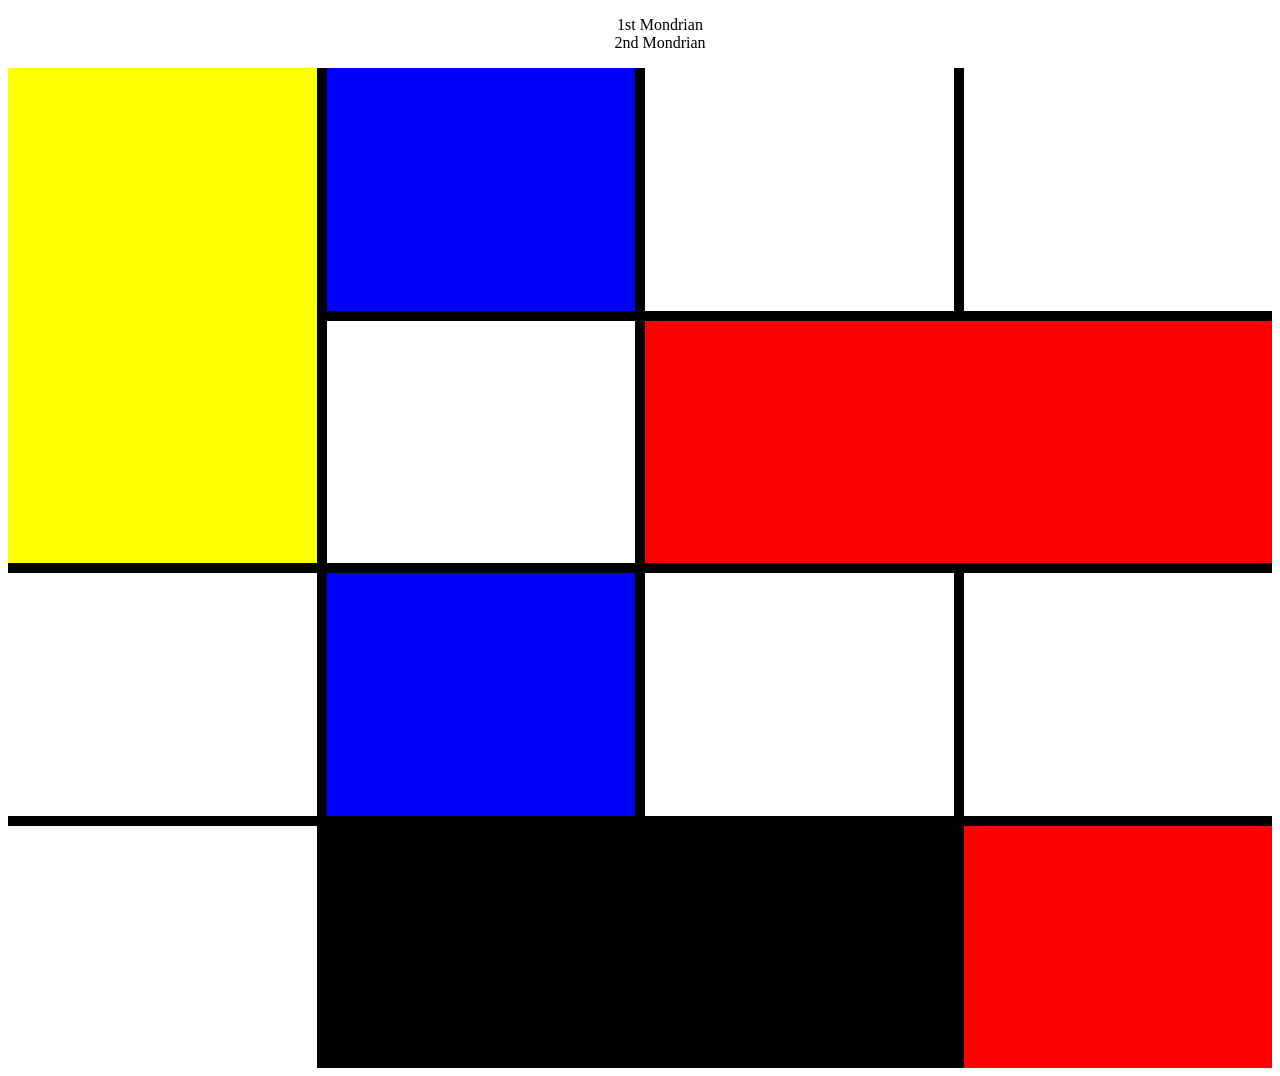
==== index.html @ a9463909 "Pending changes exported from your codespace" ====
<!DOCTYPE html>
<html lang="en">
<head>
    <meta charset="UTF-8">
    <meta name="viewport" content="width=device-width, initial-scale=1.0">
    <link rel="stylesheet" href="style.css">
    <title>Mondrian Grid</title>
</head>
<nav class="navbar">
    <ul>
        <li><a href="index.html">1st Mondrian</a></li>
        <li><a href="page2.html">2nd Mondrian</a></li>
    </ul>
</nav>
<body>
    <div class="container">
        <div id="num1" class="item"></div>
        <div id="num2" class="item"></div>
        <div id="num3" class="item"></div>
        <div id="num4" class="item"></div>
        <div id="num5" class="item"></div>
        <div id="num6" class="item"></div>
        <div id="num7" class="item"></div>
        <div id="num8" class="item"></div>
        <div id="num9" class="item"></div>
        <div id="num10" class="item"></div>
        <div id="num11" class="item"></div>
        <div id="num12" class="item"></div>
    </div>
</body>
</html>
---- style.css ----
.container{
    background-color:black;
    display:grid;
    grid-template-columns:auto auto auto auto;
    grid-gap:10px;
    height:1000px;
}
.navbar li{
    list-style-type:none;
    text-align:center;
}
.navbar a{
    text-decoration:none;
    color:black;
}
.navbar{
    display:block;
}
.item{
    background-color:white;
}
#num1{
    grid-row-start:1;
    grid-row-end:3;
    grid-column-start:1;
    grid-column-end:2;
    background-color:yellow;
}
#num2{
    grid-column-start:2;
    grid-column-end:3;
    background-color:blue;
}
#num5{
    grid-row-start:2;
    grid-row-end:3;
    grid-column-start:3;
    grid-column-end:5;
    background-color:red;
}
#num8{
    grid-row-start:3;
    grid-row-end:4;
    grid-column-start:2;
    grid-column-end:3;
    background-color:blue;
}
#num12{
    grid-column-start:4;
    grid-column-end:5;
    background-color:red;
}
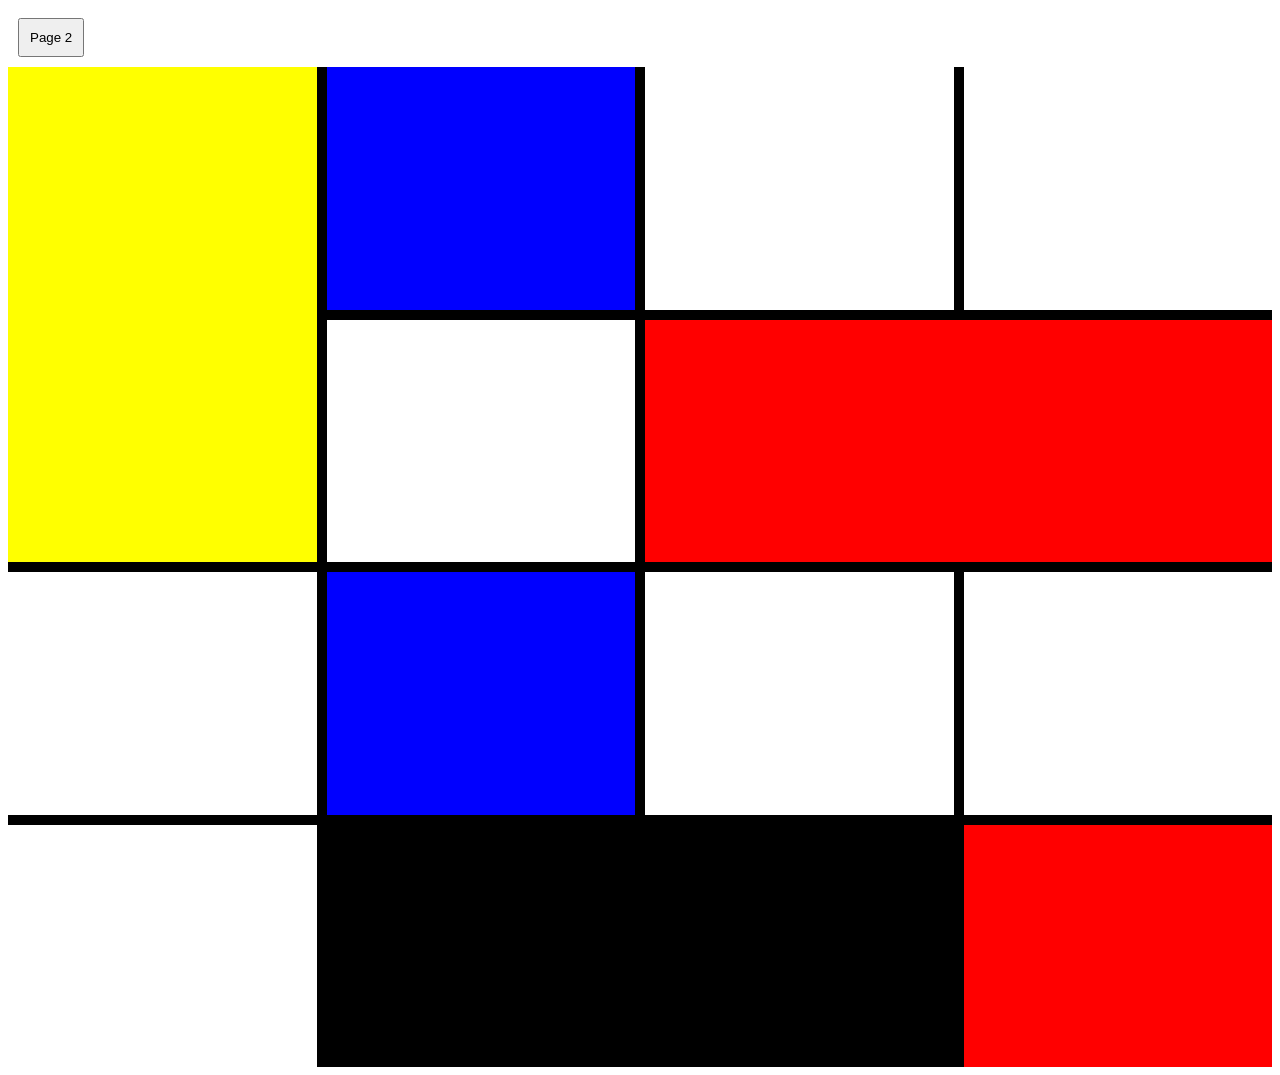
==== commit f0ac7351: "new file:   index.html 	new file:   page2.html" ====
--- a/index.html
+++ b/index.html
@@ -1,17 +1,56 @@
 <!DOCTYPE html>
 <html lang="en">
 <head>
+    <style>
+        .container{
+            margin:none;
+            background-color:black;
+            display:grid;
+            grid-template-columns:300px 250px auto 400px;
+            grid-gap:10px;
+            height:1000px;
+        }
+        .item{
+            background-color:white;
+        }
+        #num1{
+            grid-row-start:1;
+            grid-row-end:3;
+            grid-column-start:1;
+            grid-column-end:2;
+            background-color:yellow;
+        }
+        #num2{
+            grid-column-start:2;
+            grid-column-end:3;
+            background-color:blue;
+        }
+        #num5{
+            grid-row-start:2;
+            grid-row-end:3;
+            grid-column-start:3;
+            grid-column-end:5;
+            background-color:red;
+        }
+        #num8{
+            grid-row-start:3;
+            grid-row-end:4;
+            grid-column-start:2;
+            grid-column-end:3;
+            background-color:blue;
+        }
+        #num12{
+            grid-column-start:4;
+            grid-column-end:5;
+            background-color:red;
+        }
+    </style>
     <meta charset="UTF-8">
     <meta name="viewport" content="width=device-width, initial-scale=1.0">
     <link rel="stylesheet" href="style.css">
     <title>Mondrian Grid</title>
 </head>
-<nav class="navbar">
-    <ul>
-        <li><a href="index.html">1st Mondrian</a></li>
-        <li><a href="page2.html">2nd Mondrian</a></li>
-    </ul>
-</nav>
+<button style="padding:10px; margin:10px;"><a href="page2.html" style="text-decoration:none; color:black;">Page 2</a></button>
 <body>
     <div class="container">
         <div id="num1" class="item"></div>
@@ -27,5 +66,6 @@
         <div id="num11" class="item"></div>
         <div id="num12" class="item"></div>
     </div>
+    <script src="index.js"></script>
 </body>
 </html>
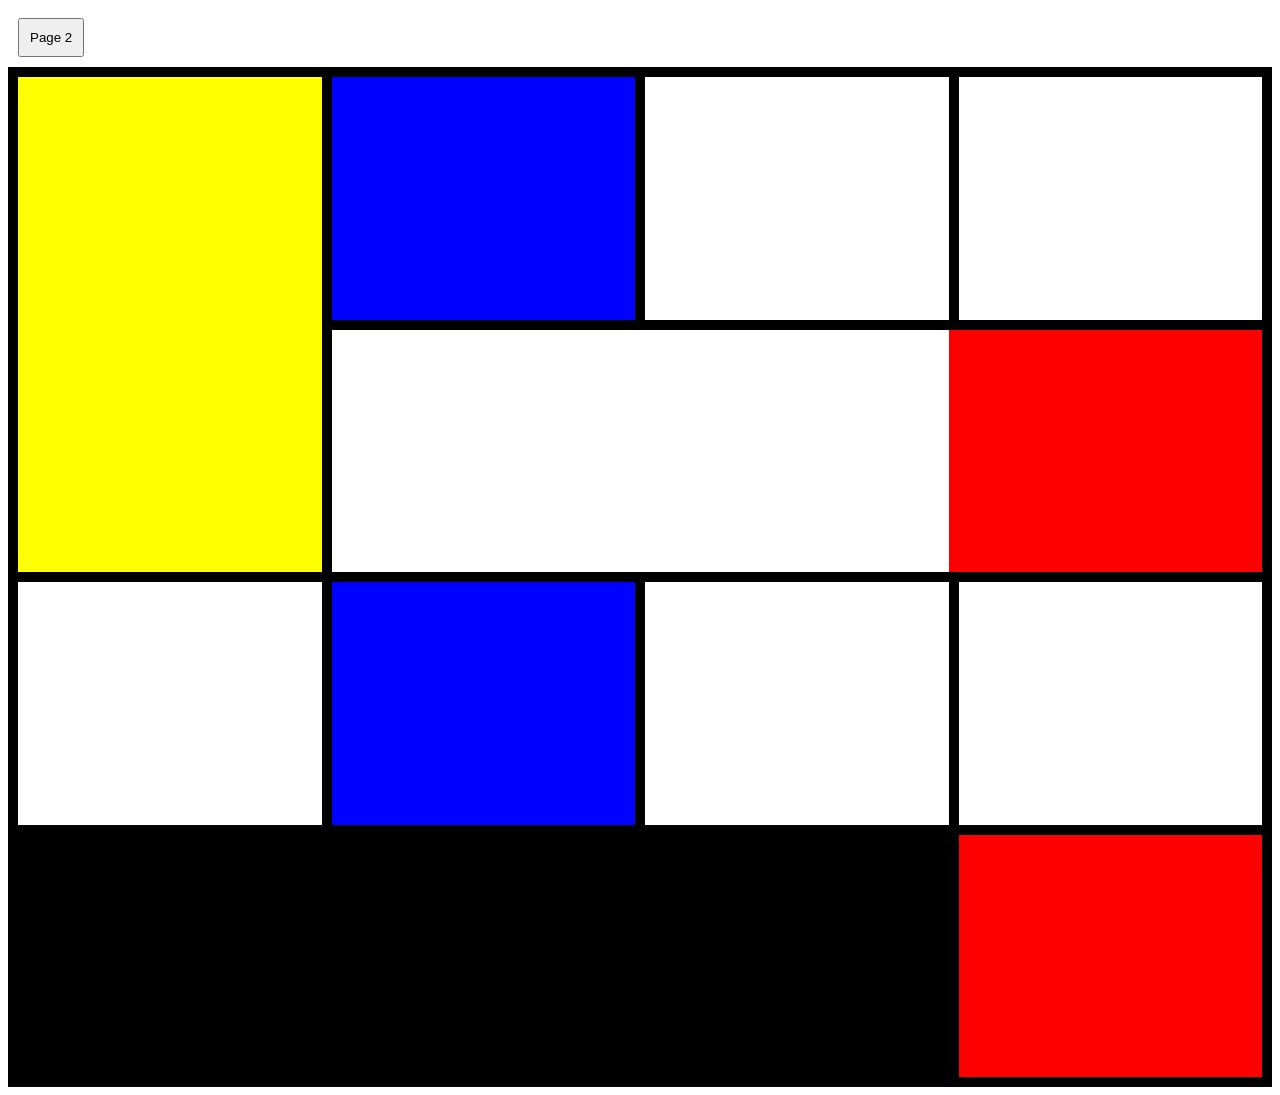
==== commit f0869282: "modified:   index.html 	modified:   page2.html" ====
--- a/index.html
+++ b/index.html
@@ -8,7 +8,9 @@
             display:grid;
             grid-template-columns:300px 250px auto 400px;
             grid-gap:10px;
-            height:1000px;
+            border:10px solid black;
+            min-height:1000px;
+
         }
         .item{
             background-color:white;
@@ -25,12 +27,26 @@
             grid-column-end:3;
             background-color:blue;
         }
+        #num3{
+            grid-column-start:2;
+            grid-column-end:3;
+            grid-row-start:3;
+            grid-row-end:4;
+            background-color:red;
+        }        
         #num5{
+            grid-row-start:1;
+            grid-row-end:3;
+            grid-column-start:4;
+            grid-column-end:5;
+            background-color:red;
+        }
+        #num6{
             grid-row-start:2;
             grid-row-end:3;
-            grid-column-start:3;
-            grid-column-end:5;
-            background-color:red;
+            grid-column-start:2;
+            grid-column-end:4;
+            background-color:white;
         }
         #num8{
             grid-row-start:3;
@@ -39,9 +55,18 @@
             grid-column-end:3;
             background-color:blue;
         }
+        #num10{
+            grid-row-start:auto;
+            grid-row-end:auto;
+            grid-column-start:auto;
+            grid-column-start:auto;
+            background-color:white;
+        }
         #num12{
-            grid-column-start:4;
-            grid-column-end:5;
+            grid-row-start:3;
+            grid-row-start:4;
+            grid-column-start:1;
+            grid-column-end:2;
             background-color:red;
         }
     </style>
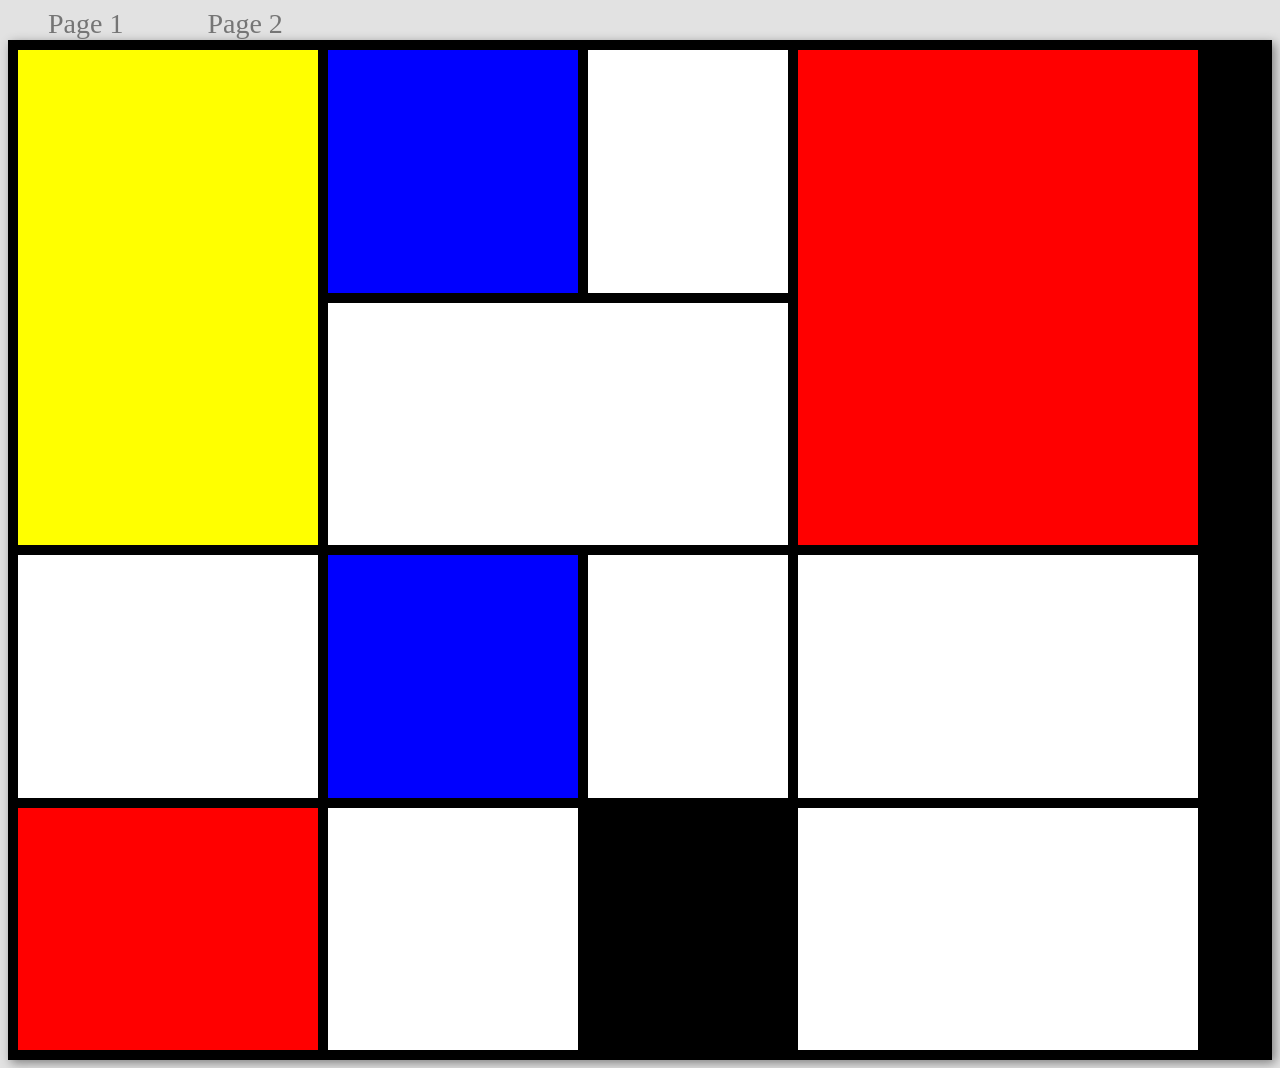
==== commit c98b16e1: "modified:   index.html 	modified:   page2.html" ====
--- a/index.html
+++ b/index.html
@@ -2,15 +2,18 @@
 <html lang="en">
 <head>
     <style>
+        body{
+            background-color:rgb(226, 226, 226);
+        }
         .container{
             margin:none;
             background-color:black;
             display:grid;
-            grid-template-columns:300px 250px auto 400px;
+            grid-template-columns:300px 250px 200px 400px;
             grid-gap:10px;
             border:10px solid black;
             min-height:1000px;
-
+            box-shadow:3px 3px 10px gray;
         }
         .item{
             background-color:white;
@@ -69,14 +72,31 @@
             grid-column-end:2;
             background-color:red;
         }
+        #num13{
+            background-color:black;
+        }
+        #num14{
+            grid-column-start:4;
+            grid-column-end:5;
+        }
+        .link:hover{
+            color:black;
+        }
+        .link{
+            text-decoration:none;
+            color:rgb(117, 117, 117);
+            padding:20px; margin:20px;
+            font-size:1.75em;
+        }
     </style>
     <meta charset="UTF-8">
     <meta name="viewport" content="width=device-width, initial-scale=1.0">
     <link rel="stylesheet" href="style.css">
     <title>Mondrian Grid</title>
 </head>
-<button style="padding:10px; margin:10px;"><a href="page2.html" style="text-decoration:none; color:black;">Page 2</a></button>
 <body>
+    <a class="link" href="index.html">Page 1</a>
+    <a class="link" href="page2.html">Page 2</a>
     <div class="container">
         <div id="num1" class="item"></div>
         <div id="num2" class="item"></div>
@@ -90,7 +110,8 @@
         <div id="num10" class="item"></div>
         <div id="num11" class="item"></div>
         <div id="num12" class="item"></div>
+        <div id="num13" class="item"></div>
+        <div id="num14" class="item"></div>
     </div>
-    <script src="index.js"></script>
 </body>
 </html>
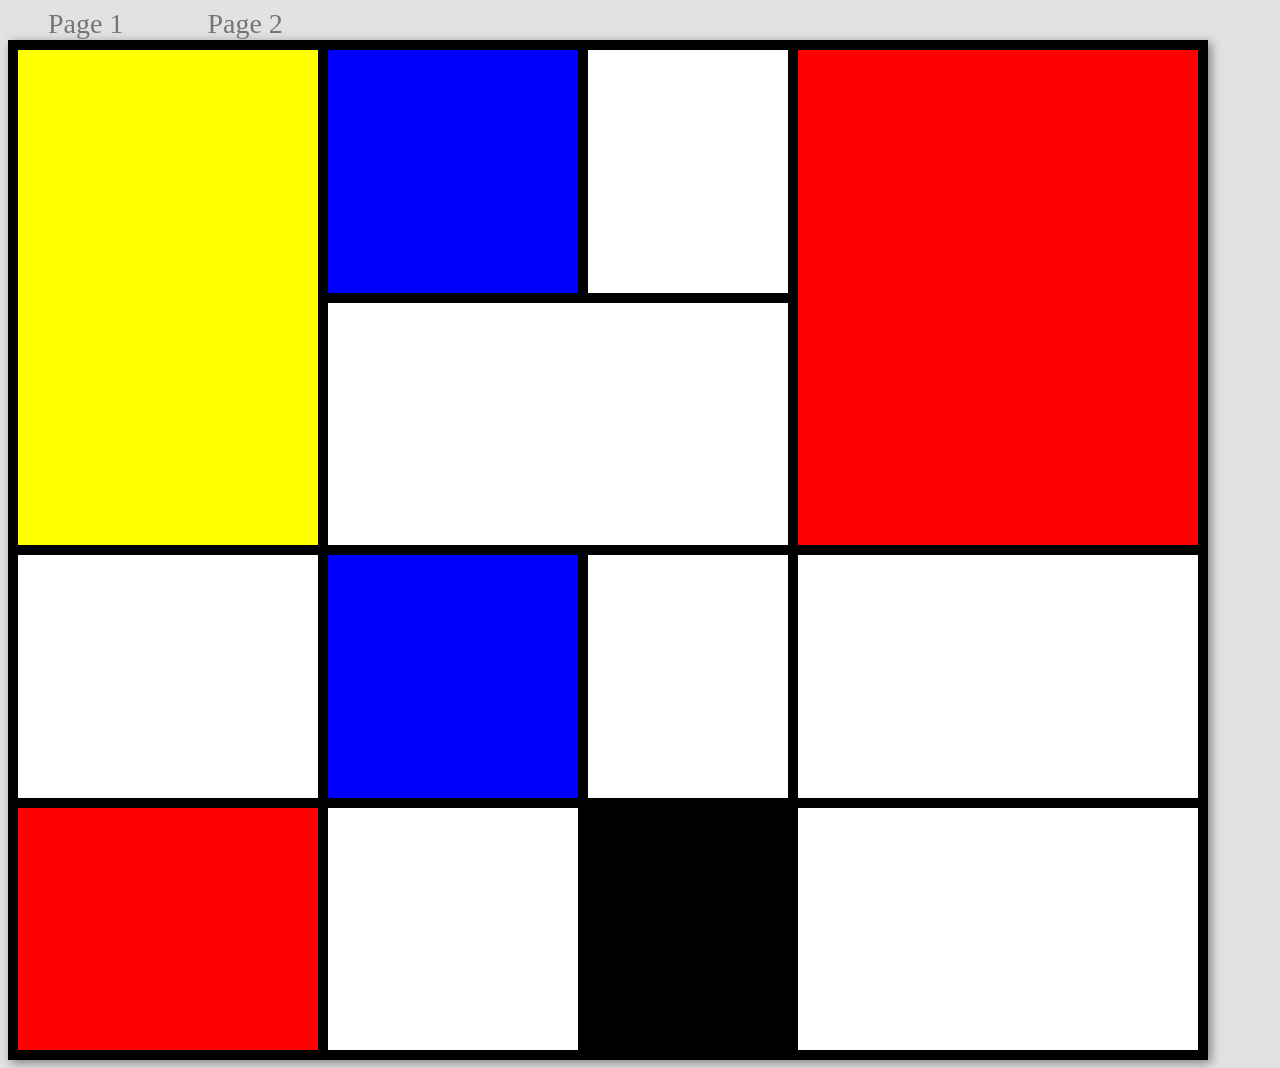
==== commit 9fa32e6a: "modified:   index.html 	modified:   page2.html" ====
--- a/index.html
+++ b/index.html
@@ -8,7 +8,7 @@
         .container{
             margin:none;
             background-color:black;
-            display:grid;
+            display:inline-grid;
             grid-template-columns:300px 250px 200px 400px;
             grid-gap:10px;
             border:10px solid black;
